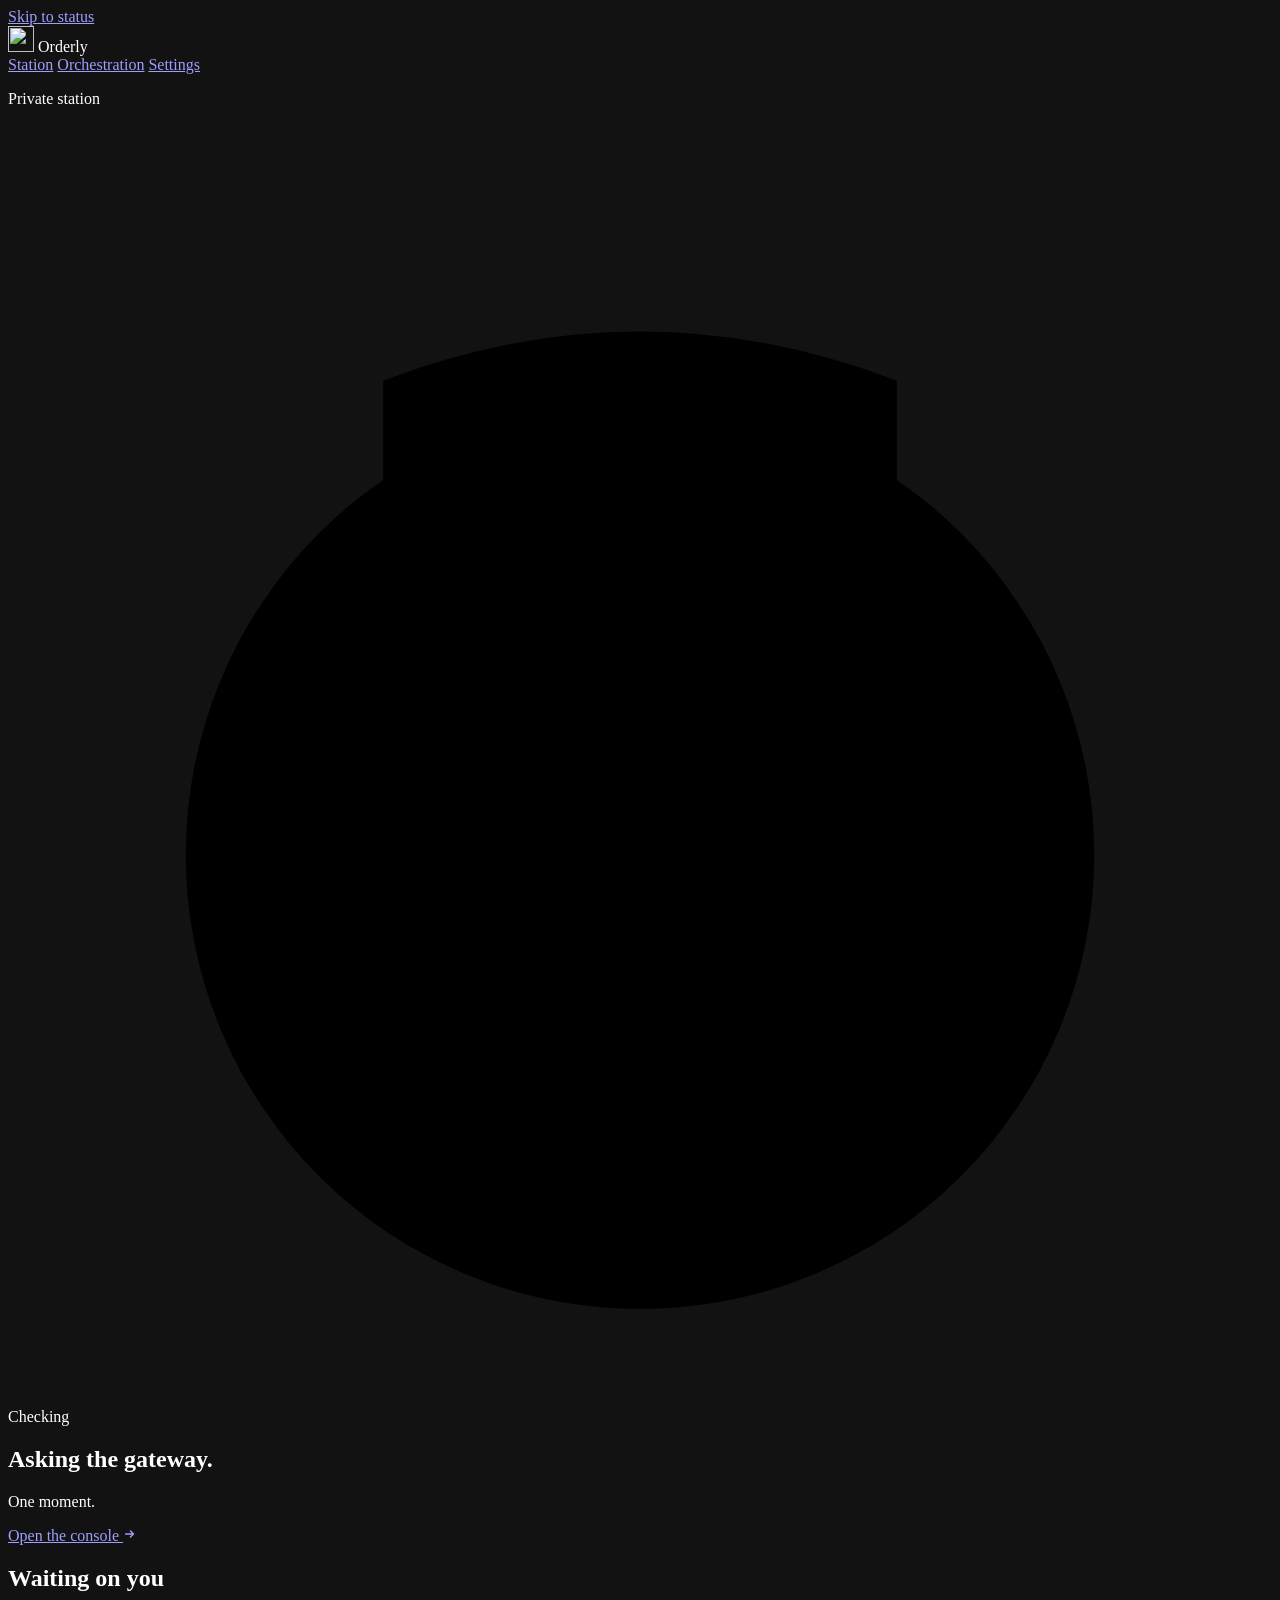
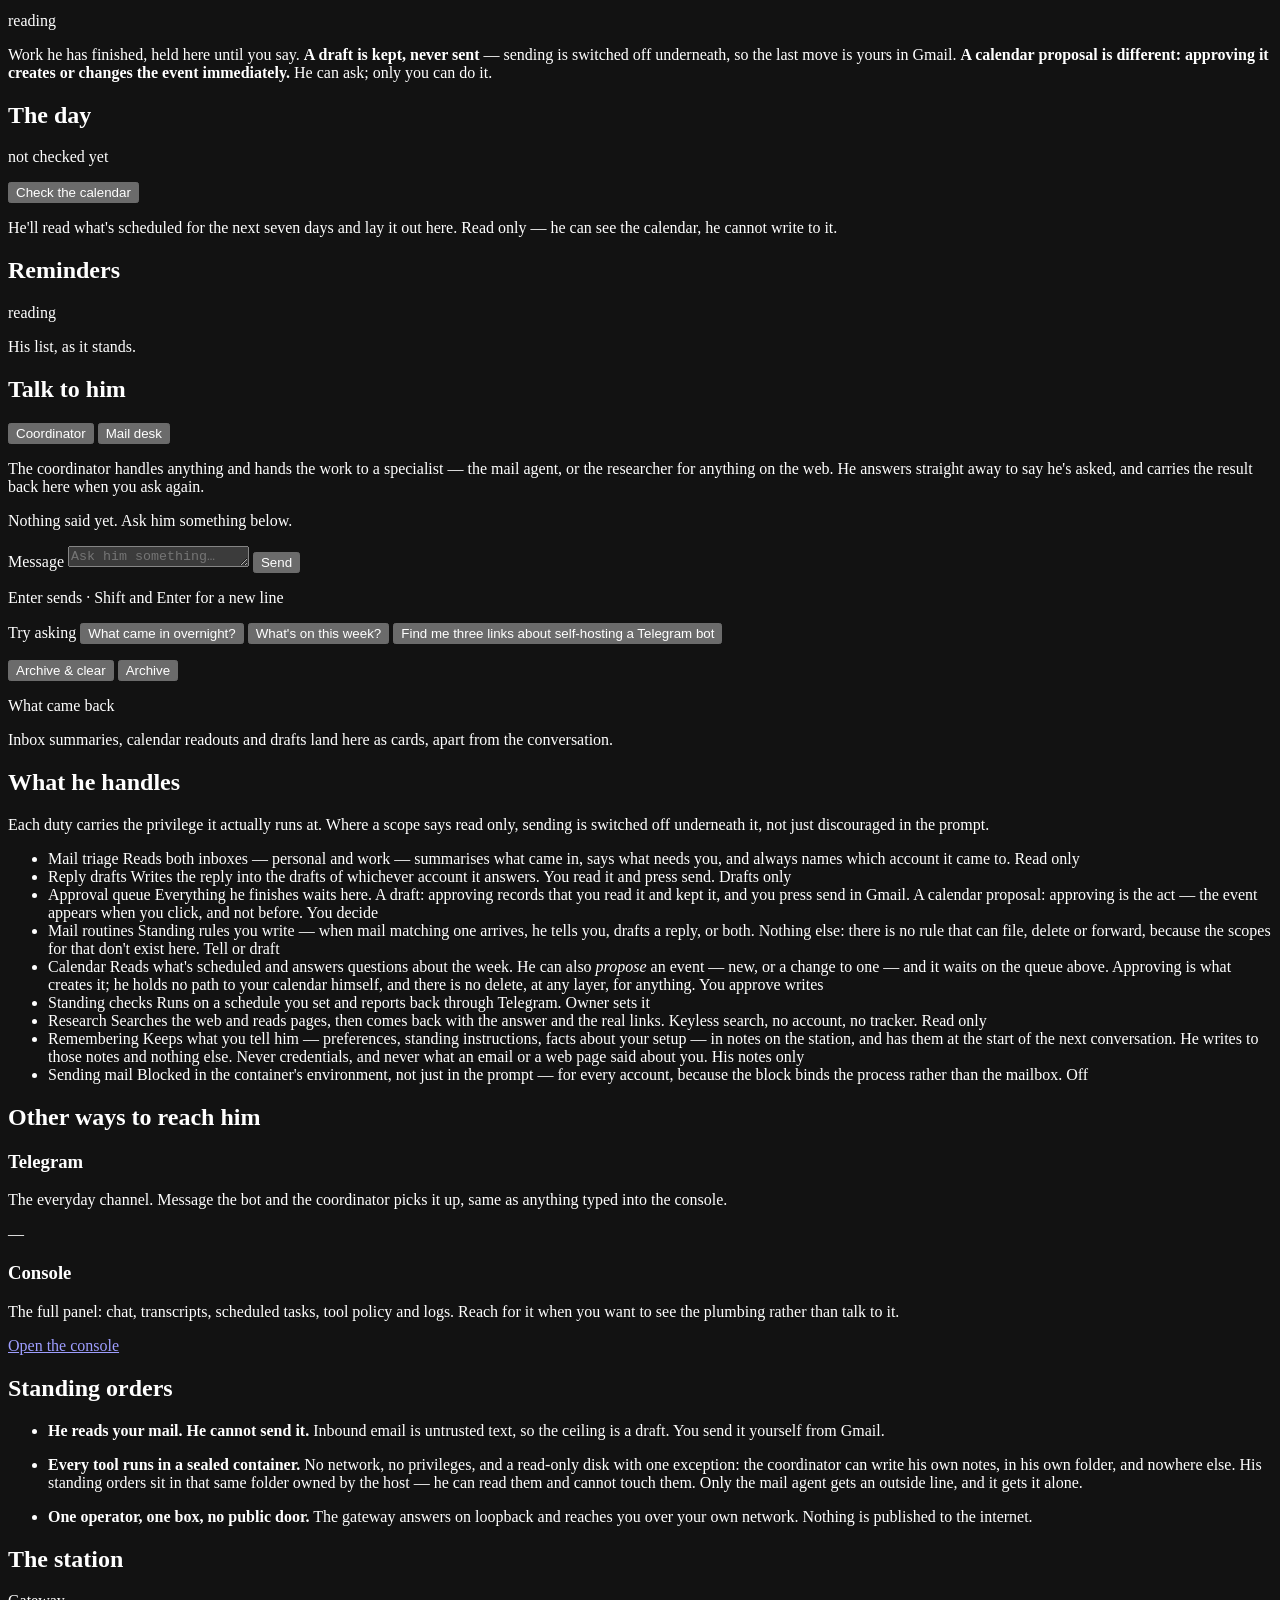
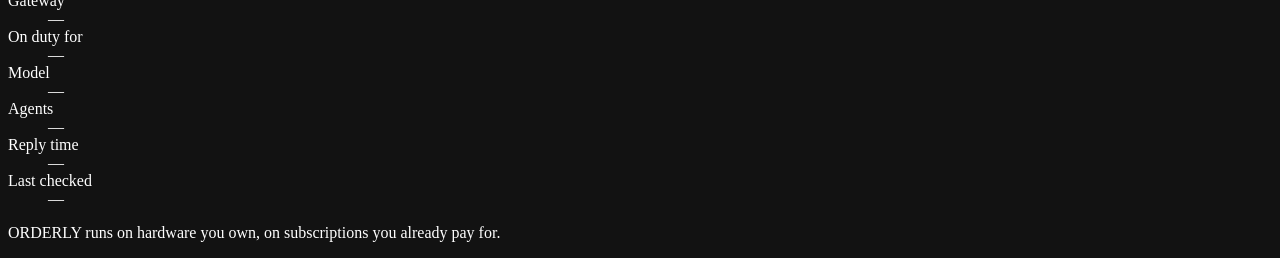
==== web/public/index.html @ eea286f1 "ORDERLY — initial public release A self-hosted personal AI assistant: the dispatch broker, the web f" ====
<!doctype html>
<html lang="en">
  <head>
    <meta charset="utf-8" />
    <meta name="viewport" content="width=device-width, initial-scale=1, viewport-fit=cover" />
    <title>ORDERLY</title>
    <meta name="color-scheme" content="dark" />
    <meta name="theme-color" content="#161E2E" />
    <link rel="icon" type="image/svg+xml" href="/favicon.svg" />
    <link rel="stylesheet" href="/orderly.css" />
  </head>
  <body>
    <a class="skip" href="#duty">Skip to status</a>

    <header class="bar">
      <div class="bar__brand">
        <img class="bar__mark" src="/mark.svg" alt="" width="26" height="26" />
        <span class="wordmark">Orderly</span>
      </div>
      <nav class="nav" aria-label="Sections">
        <a class="nav__link is-here" href="/" aria-current="page">Station</a>
        <a class="nav__link" href="/orchestration">Orchestration</a>
        <a class="nav__link" href="/settings">Settings</a>
      </nav>
      <p class="bar__where" id="bar-where">Private station</p>
    </header>

    <main>
      <!-- The duty card: the mark is the instrument. Its state is server truth. -->
      <section class="duty" id="duty" data-state="checking" aria-live="polite">
        <div class="duty__figure">
          <svg
            class="mascot"
            viewBox="0 0 32 32"
            role="img"
            aria-label="The ORDERLY mascot"
            xmlns="http://www.w3.org/2000/svg"
          >
            <defs>
              <clipPath id="eyeClip"><circle cx="16" cy="17.5" r="5.5" /></clipPath>
            </defs>
            <circle class="m-body" cx="16" cy="18.5" r="11.5" />
            <path class="m-brim" d="M8.5 10.5 Q16 6.5 23.5 10.5" />
            <path class="m-cap" d="M9.5 10.5 L9.5 6.5 Q16 4 22.5 6.5 L22.5 10.5" />
            <circle class="m-blush" cx="11" cy="20.5" r="1.2" />
            <circle class="m-blush" cx="21" cy="20.5" r="1.2" />
            <circle class="m-sclera" cx="16" cy="17.5" r="5.5" />
            <g clip-path="url(#eyeClip)">
              <g class="m-pupil">
                <circle cx="16" cy="17.5" r="2.6" />
                <circle class="m-glint" cx="17.5" cy="16" r="1.1" />
              </g>
              <rect class="m-lid" x="9" y="0" width="14" height="12" />
            </g>
            <circle class="m-ring" cx="16" cy="17.5" r="5.5" />
            <path class="m-mouth" d="M13.5 23 Q16 25.5 18.5 23" />
          </svg>
        </div>

        <div class="duty__body">
          <p class="plate"><span class="plate__lamp" aria-hidden="true"></span><span id="plate-text">Checking</span></p>
          <h1 class="duty__line" id="duty-line">Asking the gateway.</h1>
          <p class="duty__sub" id="duty-sub">One moment.</p>
          <a class="cta" id="console-link" href="http://127.0.0.1:18789/openclaw/">
            Open the console
            <svg viewBox="0 0 16 16" width="14" height="14" aria-hidden="true">
              <path d="M3 8h9M8.5 4.5 12 8l-3.5 3.5" fill="none" stroke="currentColor" stroke-width="1.6" stroke-linecap="round" stroke-linejoin="round" />
            </svg>
          </a>
        </div>
      </section>

      <!-- The approval queue. Two kinds of card, and they are opposites.
           A DRAFT: approving records that it was read and kept, and sends
           nothing, because nothing on this station can send.
           A CALENDAR PROPOSAL: approving MAKES THE CHANGE, there and then.
           The cards are coloured and worded apart on purpose — the same button
           means two different things and the page has to say which. -->
      <section class="block" id="queue">
        <div class="day__head">
          <h2 class="label">Waiting on you</h2>
          <p class="day__when" id="queue-when">reading</p>
        </div>
        <p class="day__note" id="queue-note">
          Work he has finished, held here until you say. <strong>A draft is kept, never
          sent</strong> — sending is switched off underneath, so the last move is yours in
          Gmail. <strong>A calendar proposal is different: approving it creates or changes
          the event immediately.</strong> He can ask; only you can do it.
        </p>
        <div class="queue__stack" id="queue-stack"></div>
        <ul class="queue__recent" id="queue-recent"></ul>
      </section>

      <!-- The day. The mail agent already reads the calendar, read-only; this
           gives that a standing surface. It is never asked for automatically —
           the answer costs a model call, so the operator asks. -->
      <section class="block" id="day">
        <div class="day__head">
          <h2 class="label">The day</h2>
          <p class="day__when" id="day-when">not checked yet</p>
          <span class="day__act">
            <button class="ghost" type="button" id="day-check">Check the calendar</button>
          </span>
        </div>
        <p class="day__note" id="day-note">
          He'll read what's scheduled for the next seven days and lay it out here. Read only —
          he can see the calendar, he cannot write to it.
        </p>
        <ul class="day__list" id="day-list" hidden></ul>
      </section>

      <!-- Reminders. A window onto the coordinator's own list, read from the
           file he writes. No model call, and no way to change it from here:
           scheduling a reminder is owner-gated at the gateway and this page is
           deliberately not the owner. Ask him on Telegram to add or tick one. -->
      <section class="block" id="due">
        <div class="day__head">
          <h2 class="label">Reminders</h2>
          <p class="day__when" id="due-when">reading</p>
        </div>
        <p class="day__note" id="due-note">His list, as it stands.</p>
        <ul class="day__list" id="due-list" hidden></ul>
      </section>

      <!-- The chat. Messages go to this page's own server, which holds the
           gateway credential; the browser never sees one. -->
      <section class="block" id="talk">
        <h2 class="label">Talk to him</h2>

        <div class="desks" role="radiogroup" aria-label="Which desk to ask">
          <button class="desks__opt is-on" type="button" role="radio" aria-checked="true" data-desk="coordinator">
            Coordinator
          </button>
          <button class="desks__opt" type="button" role="radio" aria-checked="false" data-desk="mail">
            Mail desk
          </button>
          <p class="desks__note" id="desk-note">
            The coordinator handles anything and hands the work to a specialist — the mail
            agent, or the researcher for anything on the web. He answers straight away to say
            he's asked, and carries the result back here when you ask again.
          </p>
        </div>

        <div class="talk">
          <div class="talk__main">
            <!-- Shown only while an archived thread is open. Reading is not talking. -->
            <div class="reading" id="reading" hidden>
              <p class="reading__text" id="reading-text">Reading an archived thread.</p>
              <span class="reading__acts">
                <button class="ghost" type="button" id="reading-restore">Restore it</button>
                <button class="ghost" type="button" id="reading-close">Back to the live thread</button>
              </span>
            </div>

            <div class="thread" id="thread" role="log" aria-live="polite" aria-label="Conversation">
              <p class="thread__empty" id="thread-empty">
                Nothing said yet. Ask him something below.
              </p>
            </div>

            <form class="composer" id="composer">
              <label class="sr-only" for="ask">Message</label>
              <textarea
                id="ask"
                name="ask"
                rows="1"
                autocomplete="off"
                placeholder="Ask him something…"
              ></textarea>
              <button class="send" id="send" type="submit">
                <span id="send-text">Send</span>
              </button>
            </form>
            <p class="composer__hint" id="composer-hint">
              Enter sends · Shift and Enter for a new line
            </p>

            <p class="starters">
              <span class="starters__label">Try asking</span>
              <button class="starter" type="button" data-desk="mail">What came in overnight?</button>
              <button class="starter" type="button" data-desk="mail">What's on this week?</button>
              <button class="starter" type="button" data-desk="coordinator">Find me three links about self-hosting a Telegram bot</button>
            </p>

            <!-- Threads live in this browser, not on the station. Clearing archives
                 first, so nothing said is thrown away without being asked for. -->
            <div class="threadbar">
              <button class="ghost" type="button" id="thread-archive">Archive &amp; clear</button>
              <button class="ghost" type="button" id="archive-toggle" aria-expanded="false" aria-controls="archive">
                Archive
              </button>
              <p class="threadbar__note" id="threadbar-note"></p>
            </div>

            <section class="archive" id="archive" hidden aria-label="Archived threads">
              <p class="archive__note" id="archive-note"></p>
              <ul class="archive__list" id="archive-list"></ul>
            </section>
          </div>

          <!-- Results the agents actually return — inbox summaries, calendar
               readouts, drafts — stand apart from the talking. -->
          <aside class="rail" aria-label="Results">
            <p class="rail__label">What came back</p>
            <div class="rail__stack" id="rail-stack"></div>
            <p class="rail__empty" id="rail-empty">
              Inbox summaries, calendar readouts and drafts land here as cards, apart from the
              conversation.
            </p>
          </aside>
        </div>
      </section>

      <section class="block">
        <h2 class="label">What he handles</h2>
        <p class="block__intro">
          Each duty carries the privilege it actually runs at. Where a scope says read only,
          sending is switched off underneath it, not just discouraged in the prompt.
        </p>
        <ul class="duties">
          <li class="duty-row">
            <span class="duty-row__name">Mail triage</span>
            <span class="duty-row__what">Reads both inboxes — personal and work — summarises what came in, says what needs you, and always names which account it came to.</span>
            <span class="chip chip--read">Read only</span>
          </li>
          <li class="duty-row">
            <span class="duty-row__name">Reply drafts</span>
            <span class="duty-row__what">Writes the reply into the drafts of whichever account it answers. You read it and press send.</span>
            <span class="chip chip--draft">Drafts only</span>
          </li>
          <li class="duty-row">
            <span class="duty-row__name">Approval queue</span>
            <span class="duty-row__what">Everything he finishes waits here. A draft: approving records that you read it and kept it, and you press send in Gmail. A calendar proposal: approving is the act — the event appears when you click, and not before.</span>
            <span class="chip chip--draft">You decide</span>
          </li>
          <li class="duty-row">
            <span class="duty-row__name">Mail routines</span>
            <span class="duty-row__what">Standing rules you write — when mail matching one arrives, he tells you, drafts a reply, or both. Nothing else: there is no rule that can file, delete or forward, because the scopes for that don't exist here.</span>
            <span class="chip chip--draft">Tell or draft</span>
          </li>
          <li class="duty-row">
            <span class="duty-row__name">Calendar</span>
            <span class="duty-row__what">Reads what's scheduled and answers questions about the week. He can also <em>propose</em> an event — new, or a change to one — and it waits on the queue above. Approving is what creates it; he holds no path to your calendar himself, and there is no delete, at any layer, for anything.</span>
            <span class="chip chip--act">You approve writes</span>
          </li>
          <li class="duty-row">
            <span class="duty-row__name">Standing checks</span>
            <span class="duty-row__what">Runs on a schedule you set and reports back through Telegram.</span>
            <span class="chip chip--read">Owner sets it</span>
          </li>
          <li class="duty-row">
            <span class="duty-row__name">Research</span>
            <span class="duty-row__what">Searches the web and reads pages, then comes back with the answer and the real links. Keyless search, no account, no tracker.</span>
            <span class="chip chip--read">Read only</span>
          </li>
          <li class="duty-row">
            <span class="duty-row__name">Remembering</span>
            <span class="duty-row__what">Keeps what you tell him — preferences, standing instructions, facts about your setup — in notes on the station, and has them at the start of the next conversation. He writes to those notes and nothing else. Never credentials, and never what an email or a web page said about you.</span>
            <span class="chip chip--draft">His notes only</span>
          </li>
          <li class="duty-row duty-row--off">
            <span class="duty-row__name">Sending mail</span>
            <span class="duty-row__what">Blocked in the container's environment, not just in the prompt — for every account, because the block binds the process rather than the mailbox.</span>
            <span class="chip chip--off">Off</span>
          </li>
        </ul>
      </section>

      <section class="block">
        <h2 class="label">Other ways to reach him</h2>
        <div class="cards">
          <article class="card">
            <h3 class="card__title">Telegram</h3>
            <p class="card__text">
              The everyday channel. Message the bot and the coordinator picks it up, same as
              anything typed into the console.
            </p>
            <p class="card__meta" id="telegram-meta">—</p>
          </article>
          <article class="card">
            <h3 class="card__title">Console</h3>
            <p class="card__text">
              The full panel: chat, transcripts, scheduled tasks, tool policy and logs. Reach for
              it when you want to see the plumbing rather than talk to it.
            </p>
            <p class="card__meta"><a class="card__link" id="console-link-2" href="http://127.0.0.1:18789/openclaw/">Open the console</a></p>
          </article>
        </div>
      </section>

      <section class="block">
        <h2 class="label">Standing orders</h2>
        <ul class="orders">
          <li class="order">
            <span class="order__rule" aria-hidden="true"></span>
            <p><strong>He reads your mail. He cannot send it.</strong> Inbound email is untrusted text, so the ceiling is a draft. You send it yourself from Gmail.</p>
          </li>
          <li class="order">
            <span class="order__rule" aria-hidden="true"></span>
            <p><strong>Every tool runs in a sealed container.</strong> No network, no privileges, and a read-only disk with one exception: the coordinator can write his own notes, in his own folder, and nowhere else. His standing orders sit in that same folder owned by the host — he can read them and cannot touch them. Only the mail agent gets an outside line, and it gets it alone.</p>
          </li>
          <li class="order">
            <span class="order__rule" aria-hidden="true"></span>
            <p><strong>One operator, one box, no public door.</strong> The gateway answers on loopback and reaches you over your own network. Nothing is published to the internet.</p>
          </li>
        </ul>
      </section>

      <section class="block">
        <h2 class="label">The station</h2>
        <dl class="readout" id="readout">
          <div class="readout__row"><dt>Gateway</dt><dd id="r-gateway">—</dd></div>
          <div class="readout__row"><dt>On duty for</dt><dd id="r-uptime">—</dd></div>
          <div class="readout__row"><dt>Model</dt><dd id="r-model">—</dd></div>
          <div class="readout__row"><dt>Agents</dt><dd id="r-agents">—</dd></div>
          <div class="readout__row"><dt>Reply time</dt><dd id="r-latency">—</dd></div>
          <div class="readout__row"><dt>Last checked</dt><dd id="r-checked">—</dd></div>
        </dl>
      </section>
    </main>

    <footer class="foot">
      <p>ORDERLY runs on hardware you own, on subscriptions you already pay for.</p>
    </footer>

    <script src="/orderly.js" type="module"></script>
  </body>
</html>
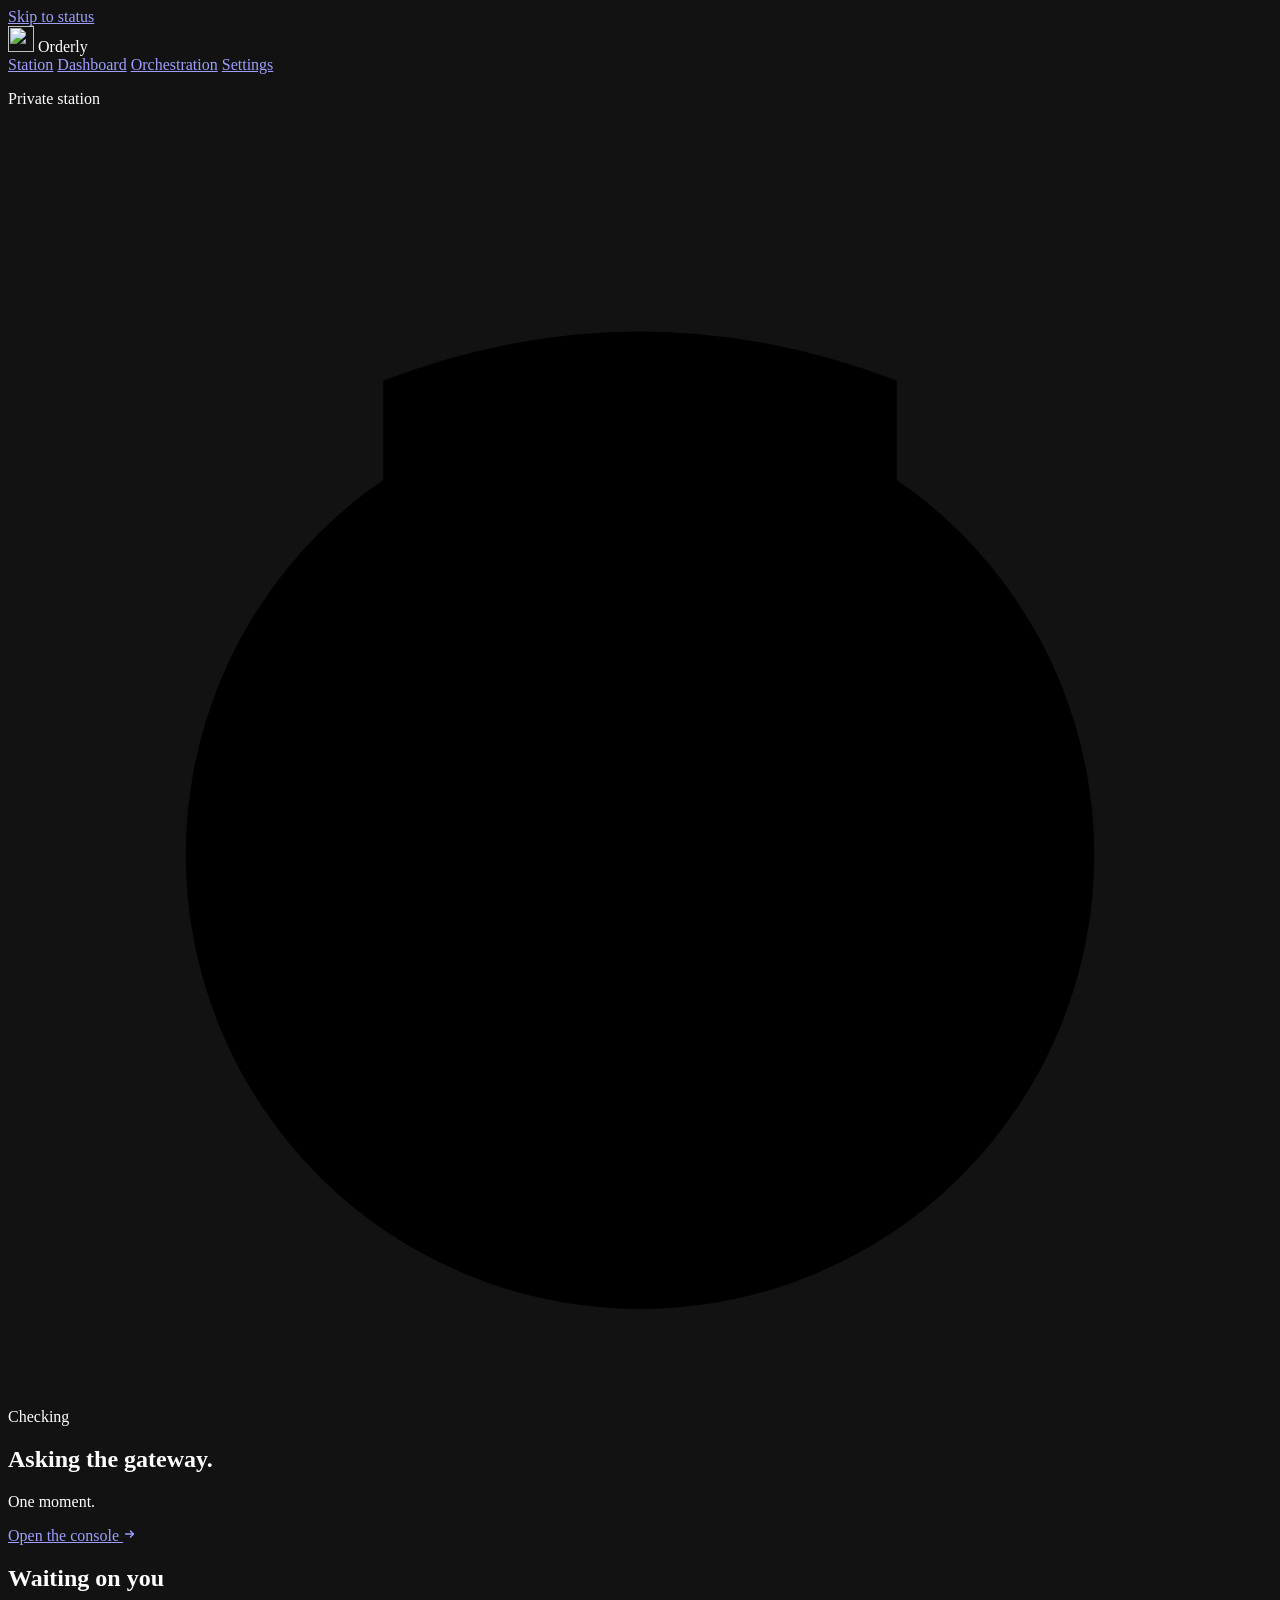
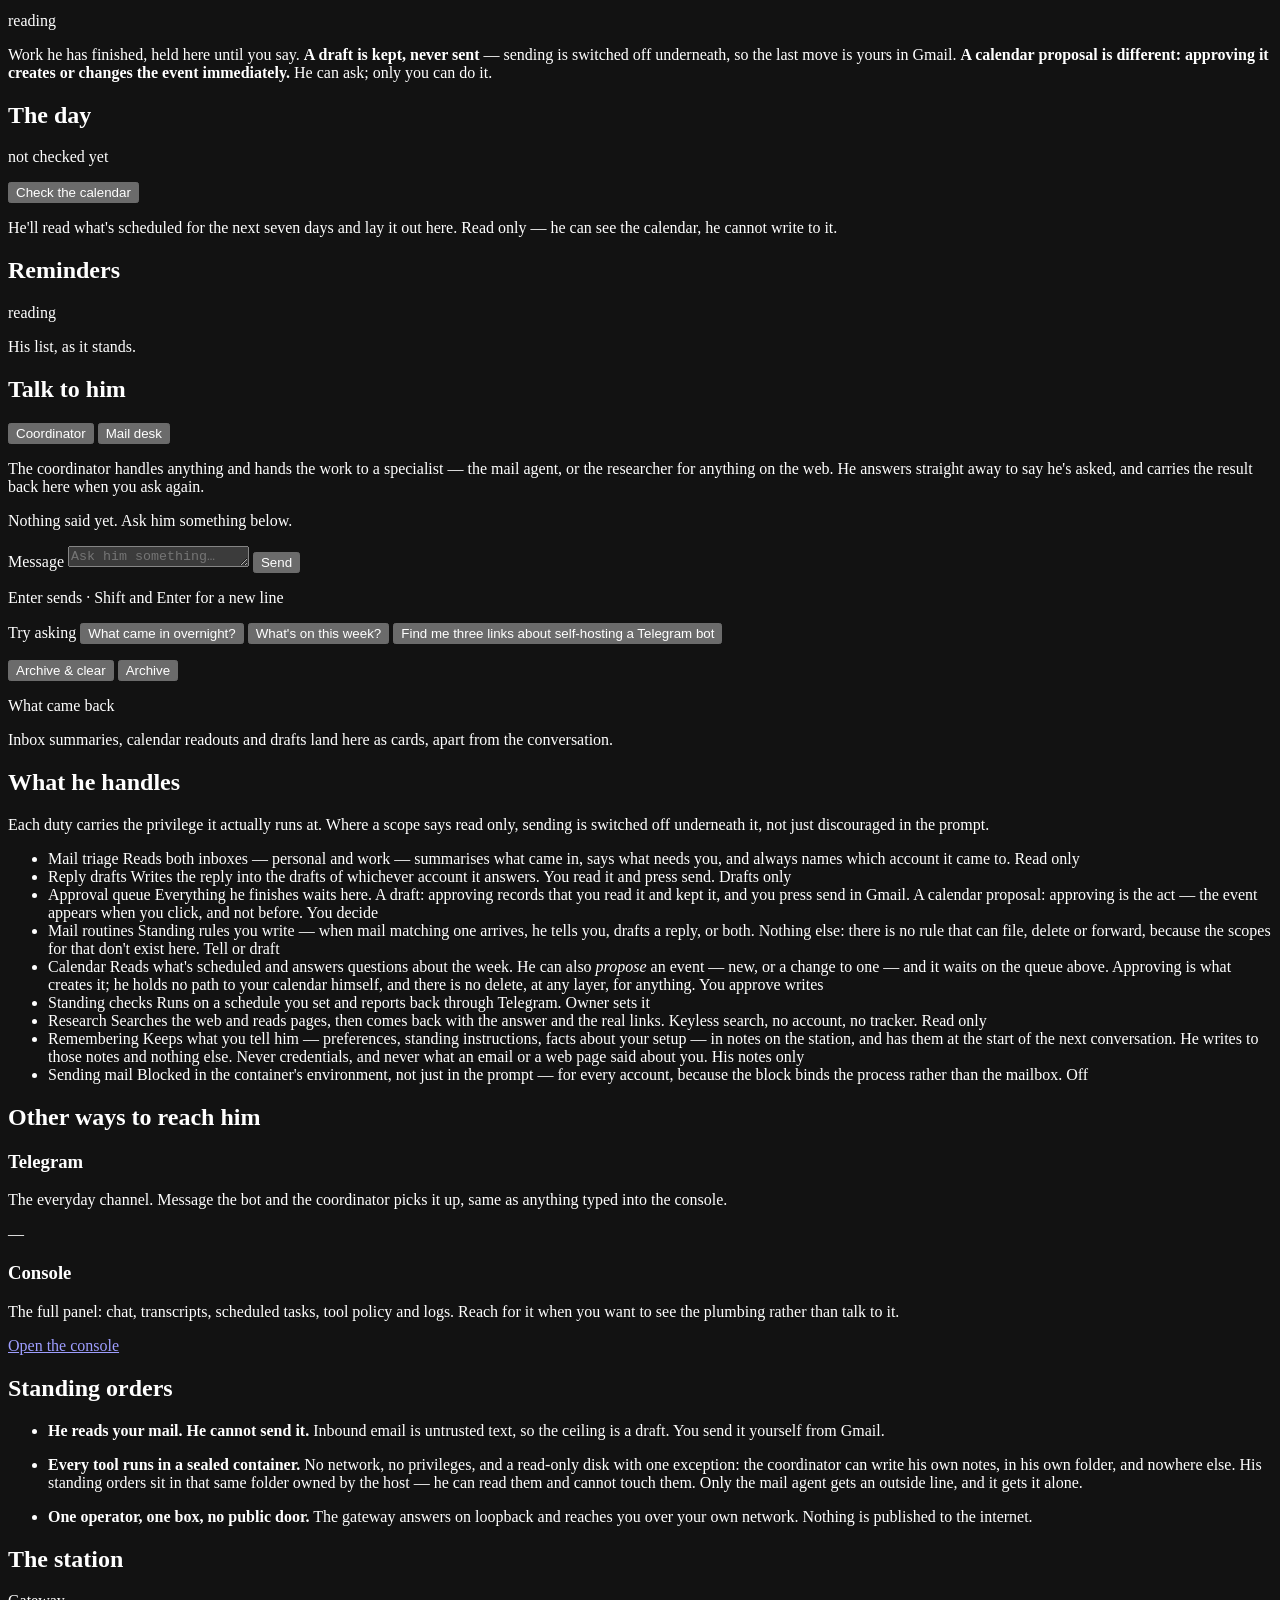
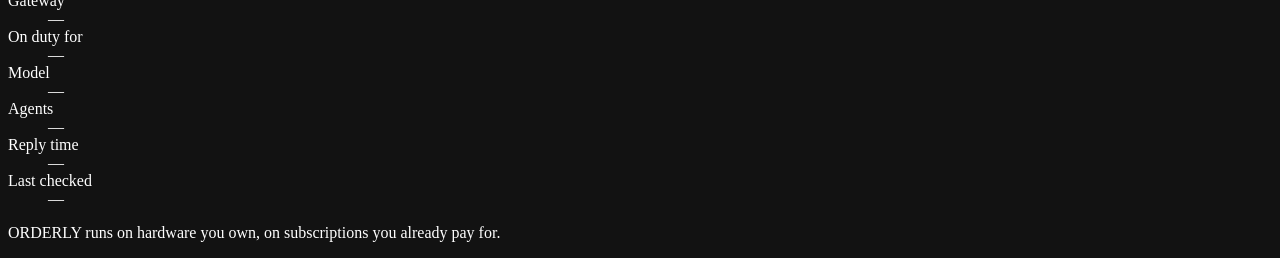
==== commit 3185e0e0: "Dashboard, context packs, desk themes, upgrade-safe installer Promotes the current implementation to" ====
--- a/web/public/index.html
+++ b/web/public/index.html
@@ -5,8 +5,8 @@
     <meta name="viewport" content="width=device-width, initial-scale=1, viewport-fit=cover" />
     <title>ORDERLY</title>
     <meta name="color-scheme" content="dark" />
-    <meta name="theme-color" content="#161E2E" />
-    <link rel="icon" type="image/svg+xml" href="/favicon.svg" />
+    <meta name="theme-color" content="#161E2E" data-theme-color data-default-content="#161E2E" />
+    <link rel="icon" type="image/svg+xml" href="/favicon.svg" data-theme-icon data-default-href="/favicon.svg" />
     <link rel="stylesheet" href="/orderly.css" />
   </head>
   <body>
@@ -14,11 +14,12 @@
 
     <header class="bar">
       <div class="bar__brand">
-        <img class="bar__mark" src="/mark.svg" alt="" width="26" height="26" />
+        <img class="bar__mark" src="/mark.svg" data-theme-mascot data-default-src="/mark.svg" alt="" width="26" height="26" />
         <span class="wordmark">Orderly</span>
       </div>
       <nav class="nav" aria-label="Sections">
         <a class="nav__link is-here" href="/" aria-current="page">Station</a>
+        <a class="nav__link" href="/dashboard">Dashboard</a>
         <a class="nav__link" href="/orchestration">Orchestration</a>
         <a class="nav__link" href="/settings">Settings</a>
       </nav>
@@ -30,7 +31,8 @@
       <section class="duty" id="duty" data-state="checking" aria-live="polite">
         <div class="duty__figure">
           <svg
-            class="mascot"
+            class="mascot mascot--default"
+            data-default-mascot
             viewBox="0 0 32 32"
             role="img"
             aria-label="The ORDERLY mascot"
@@ -55,6 +57,7 @@
             <circle class="m-ring" cx="16" cy="17.5" r="5.5" />
             <path class="m-mouth" d="M13.5 23 Q16 25.5 18.5 23" />
           </svg>
+          <img class="mascot mascot--themed" data-themed-mascot src="/mark.svg" alt="The ORDERLY mascot" hidden />
         </div>
 
         <div class="duty__body">
@@ -323,6 +326,7 @@
       <p>ORDERLY runs on hardware you own, on subscriptions you already pay for.</p>
     </footer>
 
+    <script src="/themes.js" type="module"></script>
     <script src="/orderly.js" type="module"></script>
   </body>
 </html>
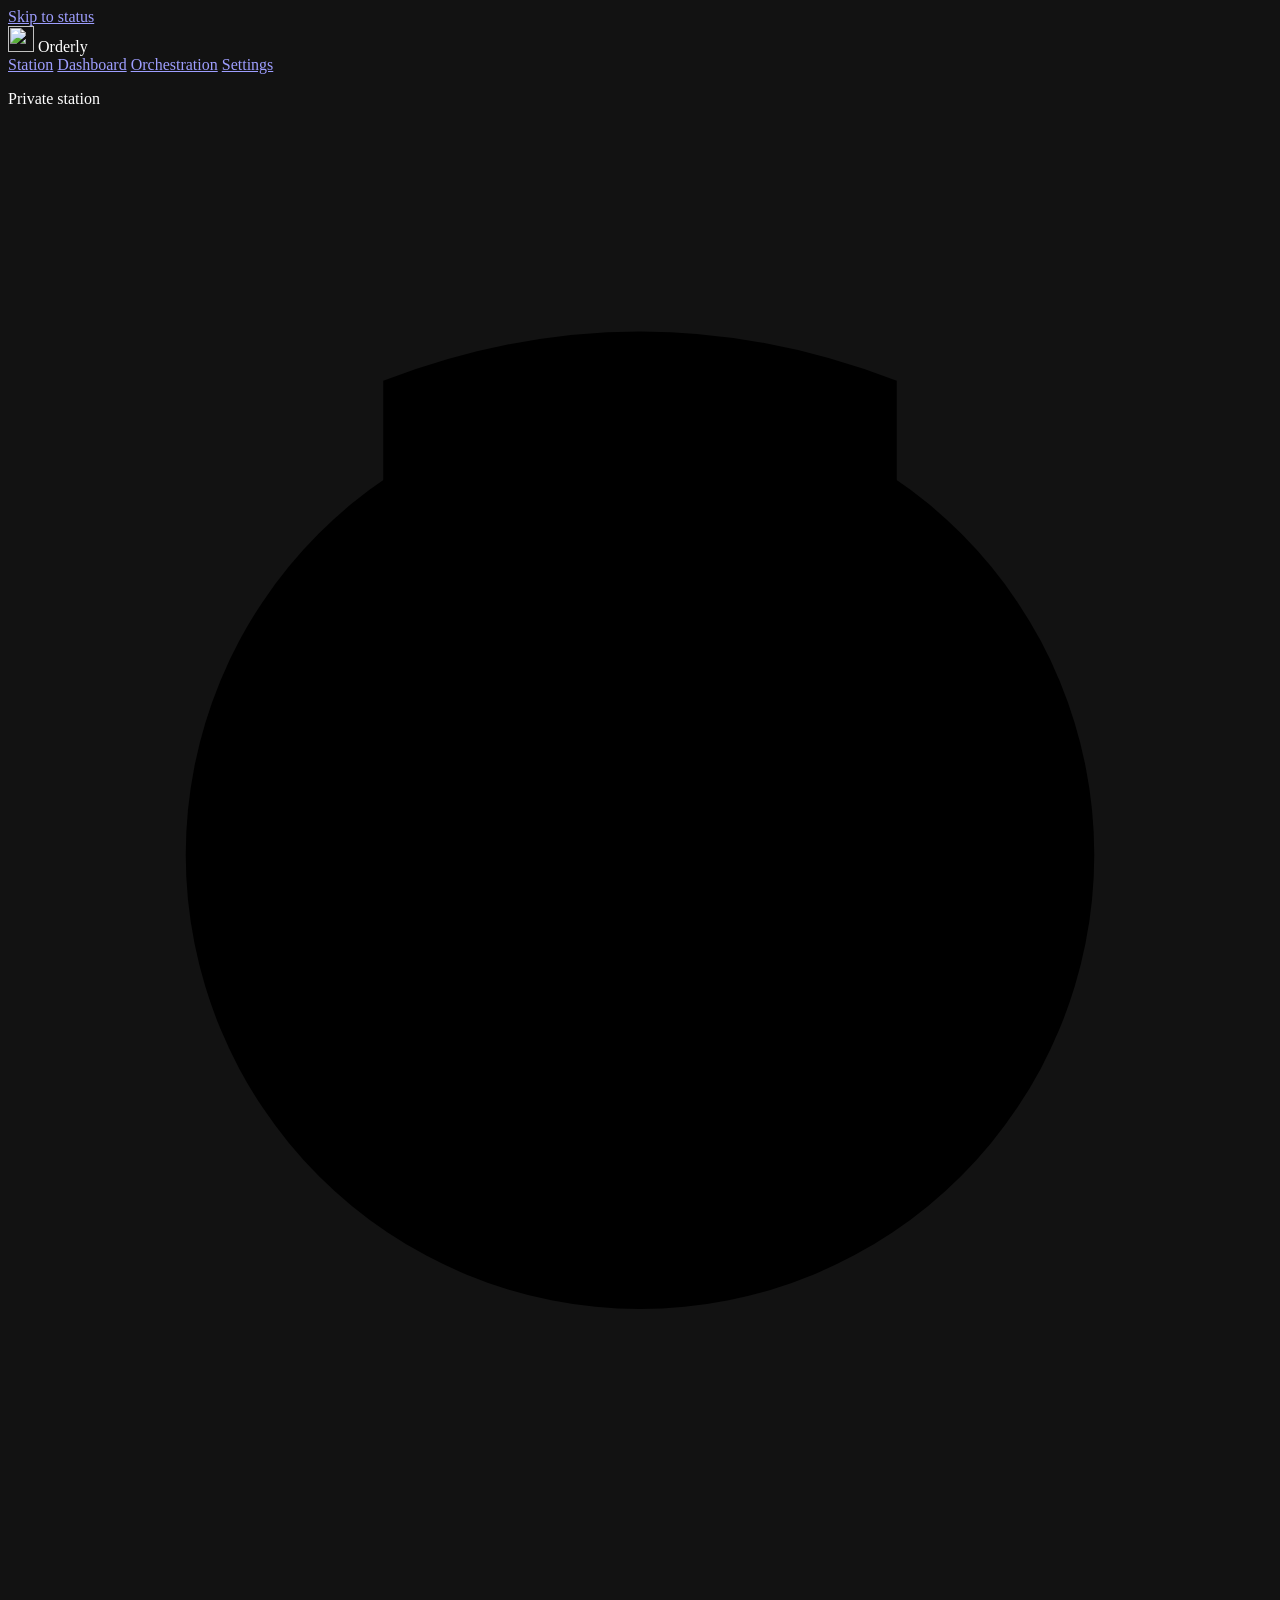
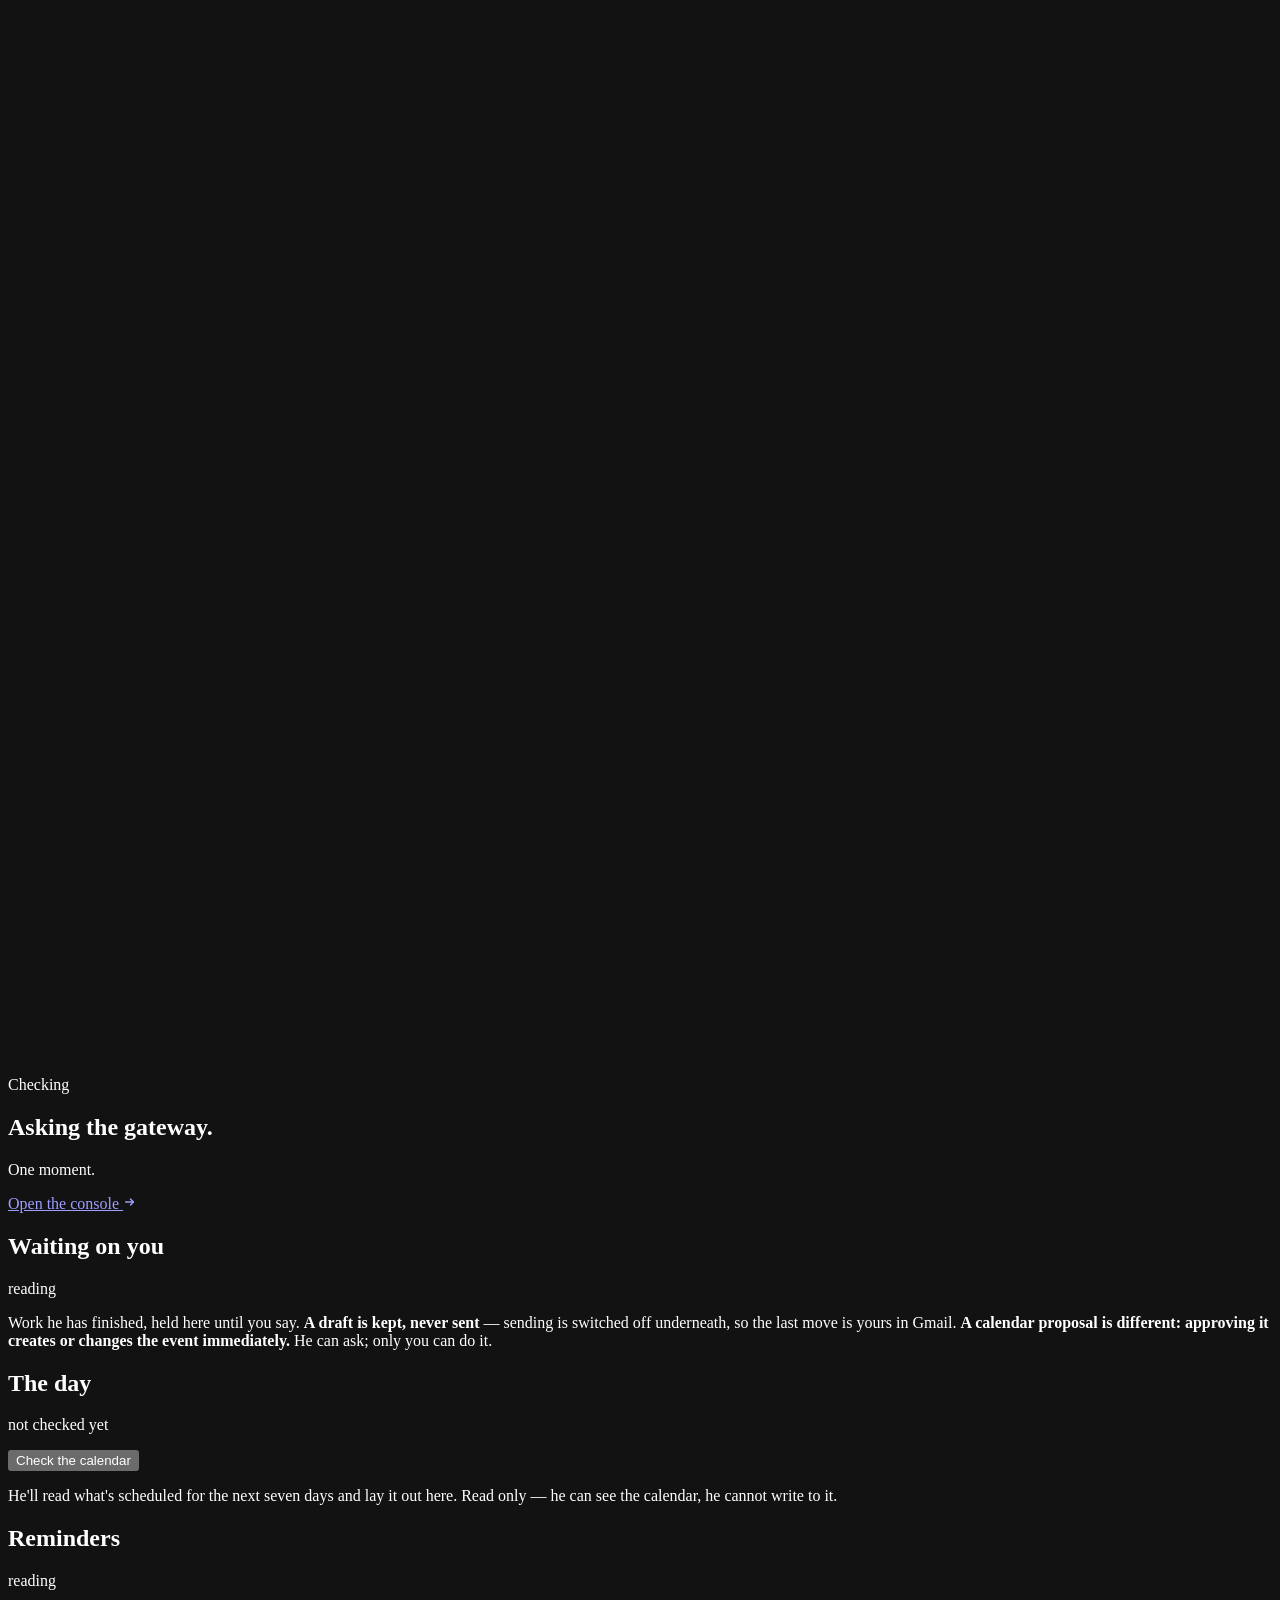
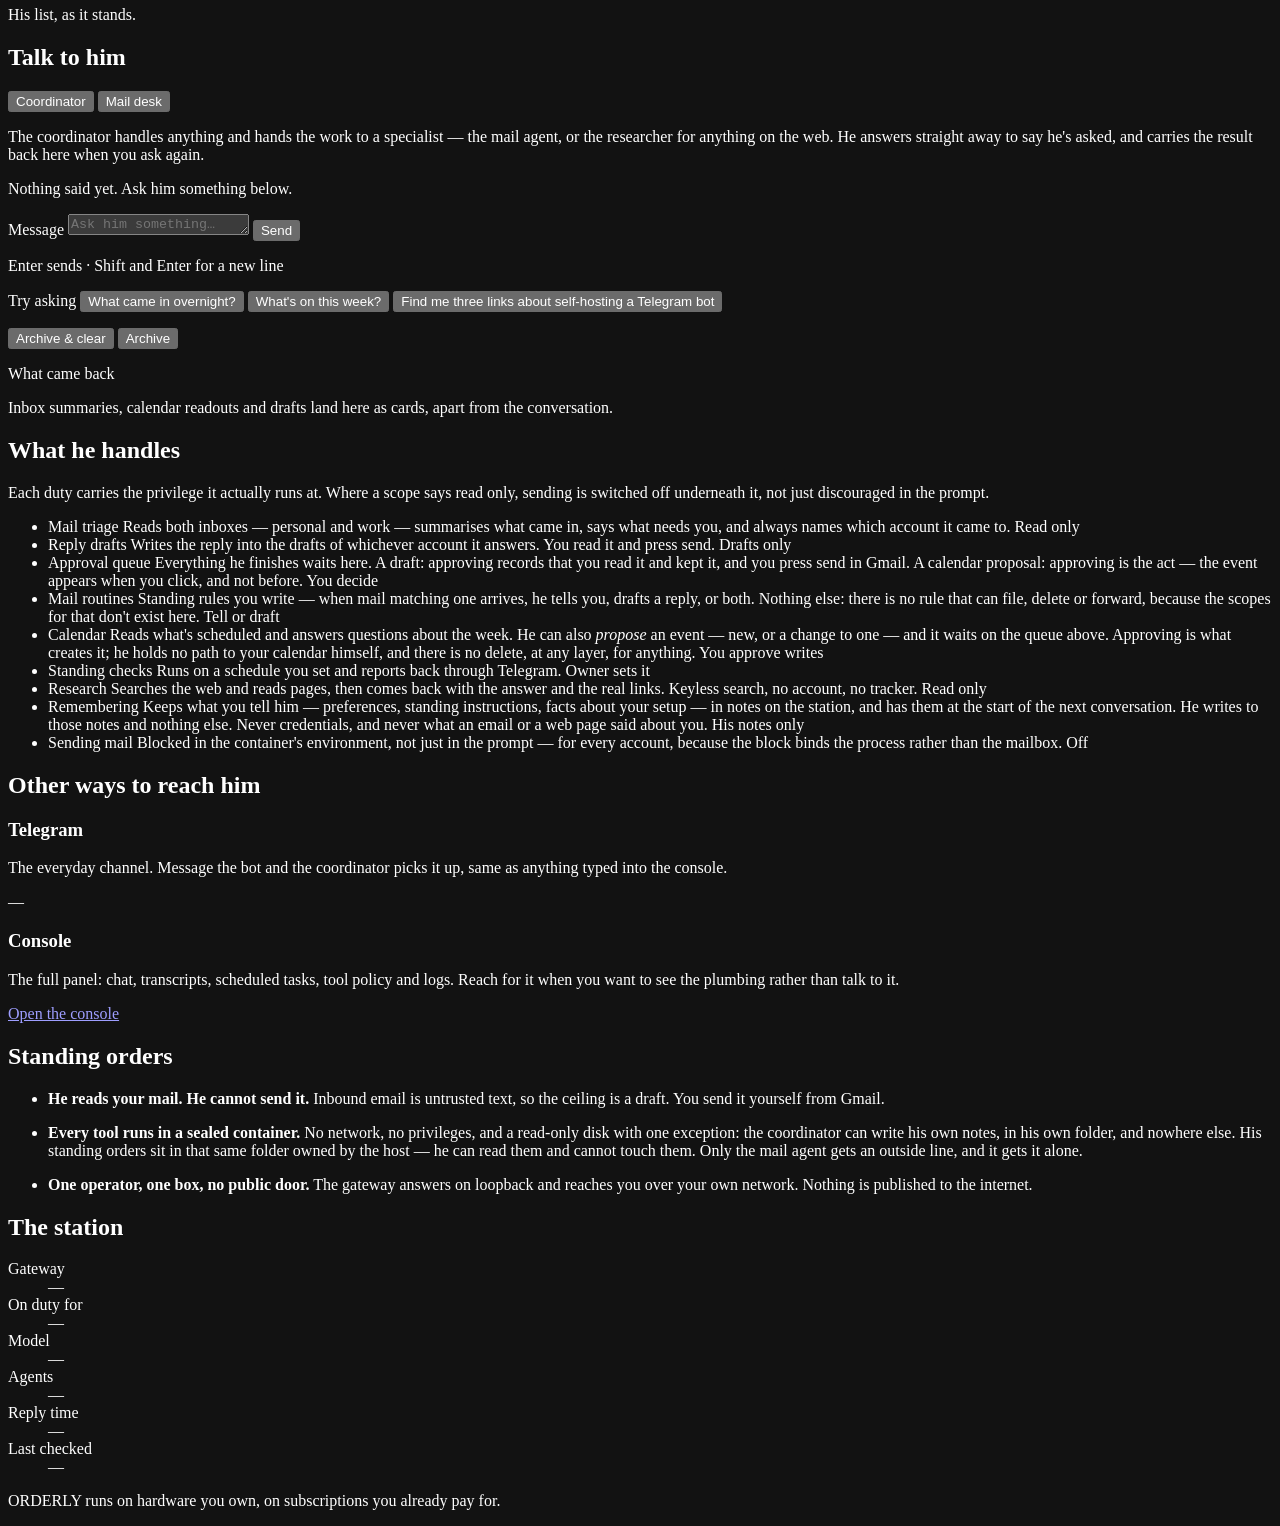
==== commit f4d60f3a: "v0.2.1: mascot picker fix + live variant mascots; dashboard meter upgrades (scoped windows, duration" ====
--- a/web/public/index.html
+++ b/web/public/index.html
@@ -57,7 +57,20 @@
             <circle class="m-ring" cx="16" cy="17.5" r="5.5" />
             <path class="m-mouth" d="M13.5 23 Q16 25.5 18.5 23" />
           </svg>
-          <img class="mascot mascot--themed" data-themed-mascot src="/mark.svg" alt="The ORDERLY mascot" hidden />
+          <!-- The themed slot is an inline <svg>, not an <img>, because the
+               mascot is an instrument: the page has to reach inside it to blink
+               the lid, follow the pointer with the pupil and set the mouth. An
+               <img> keeps that art sealed away, which is why every variant sat
+               still. orderly.js fills this from the chosen variant's own file. -->
+          <svg
+            class="mascot mascot--themed"
+            data-themed-mascot
+            viewBox="0 0 32 32"
+            role="img"
+            aria-label="The ORDERLY mascot"
+            xmlns="http://www.w3.org/2000/svg"
+            hidden
+          ></svg>
         </div>
 
         <div class="duty__body">
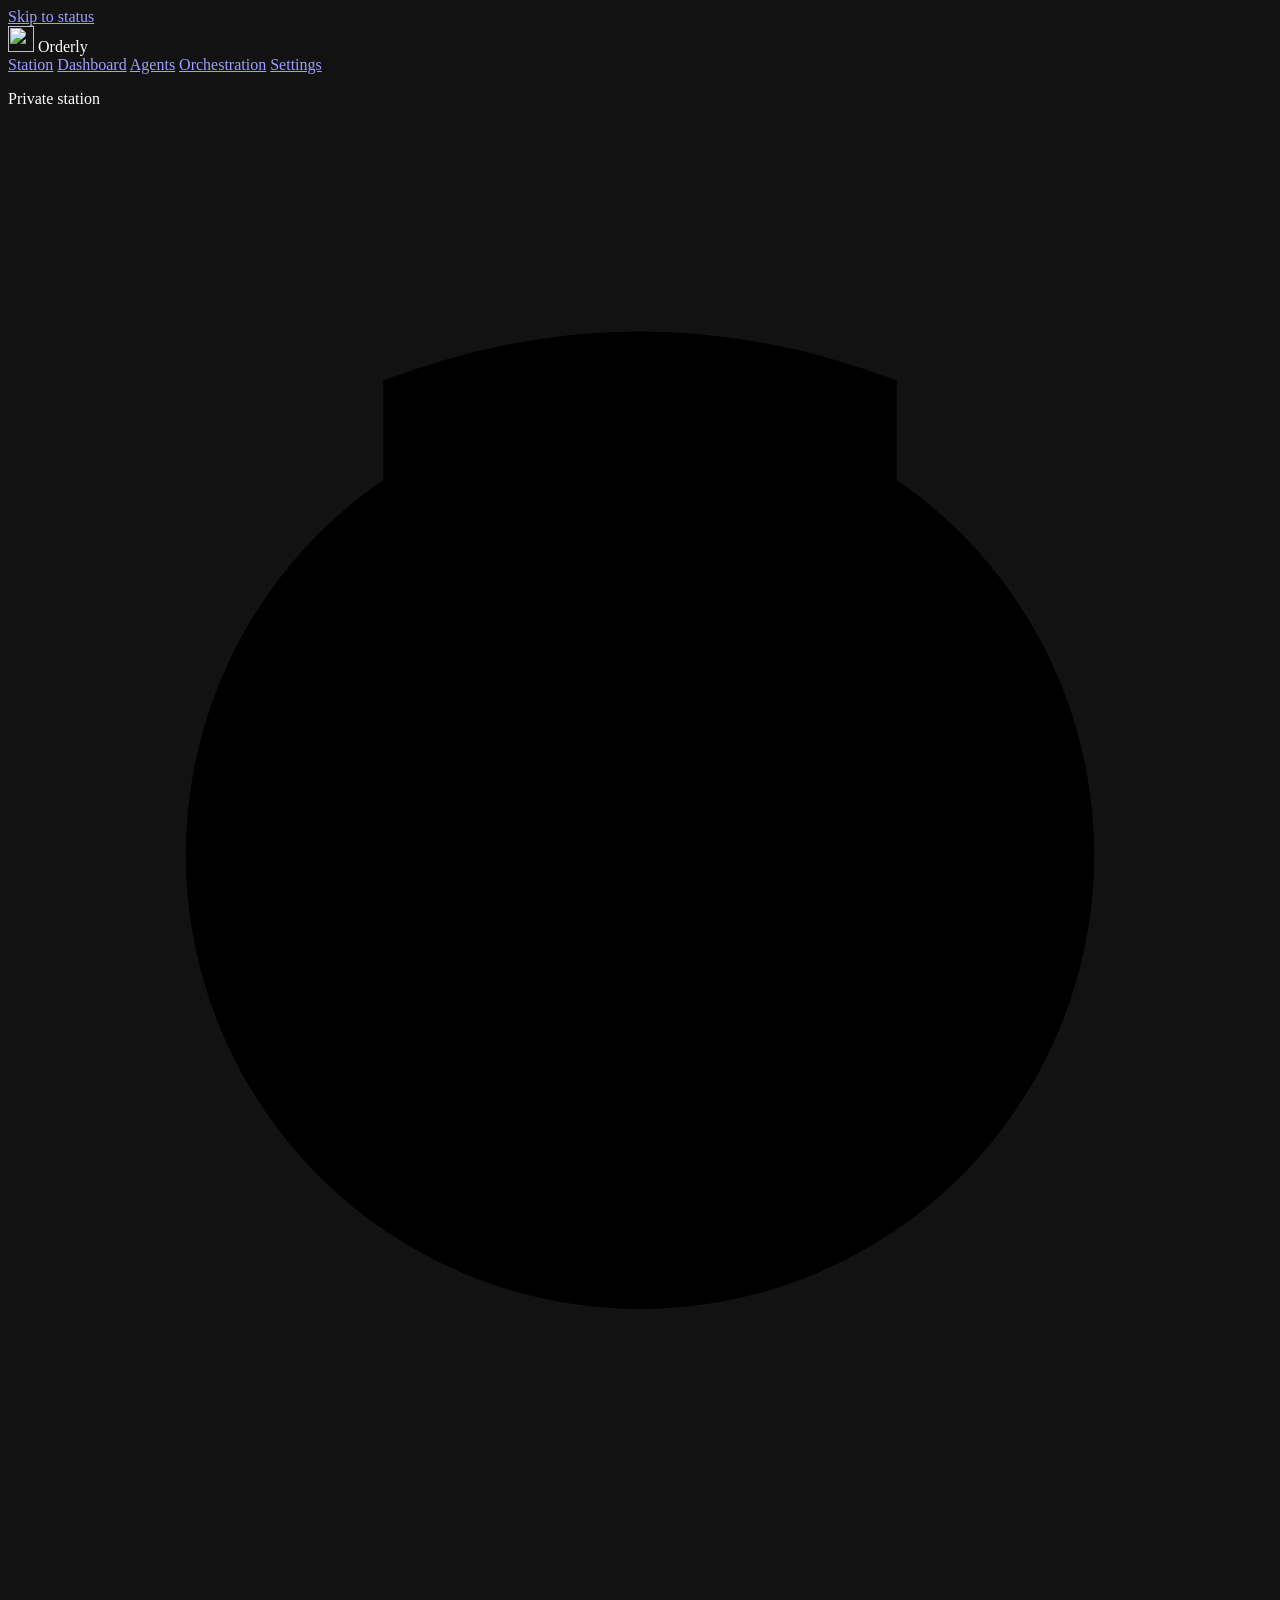
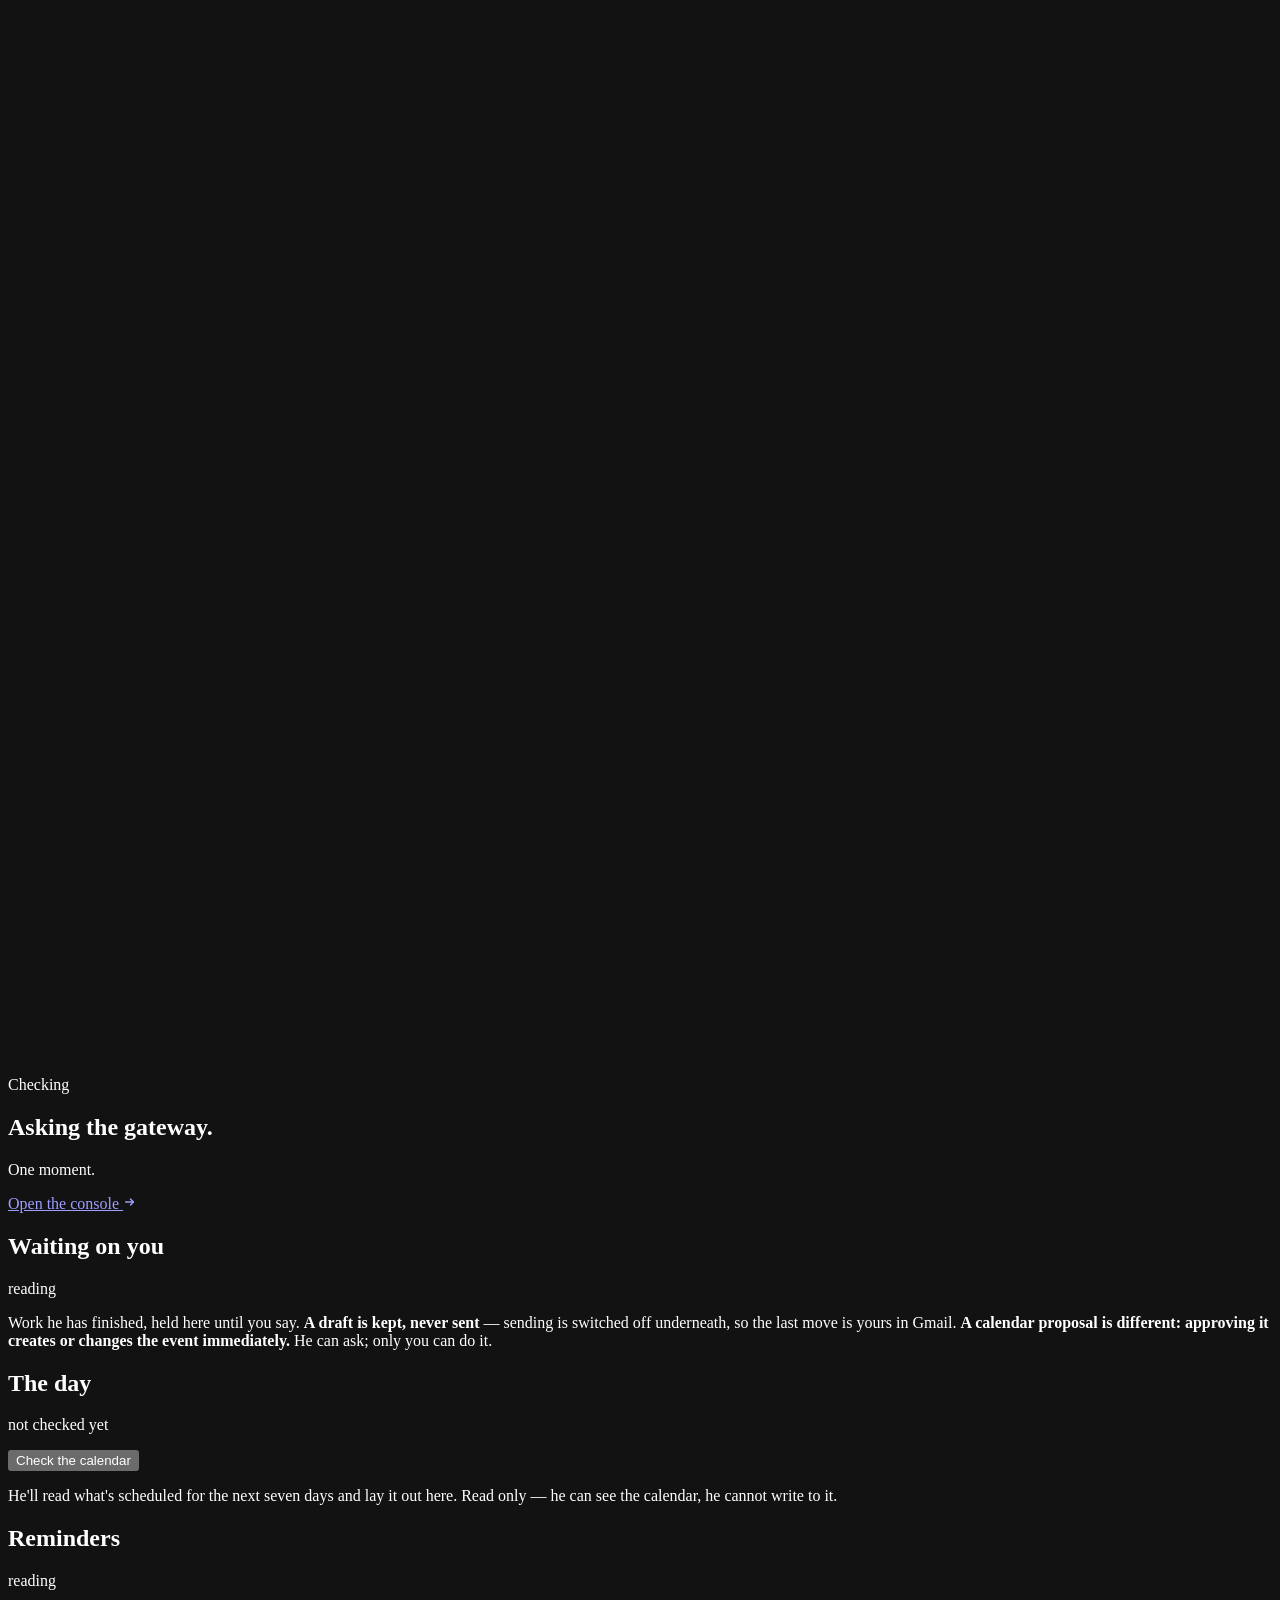
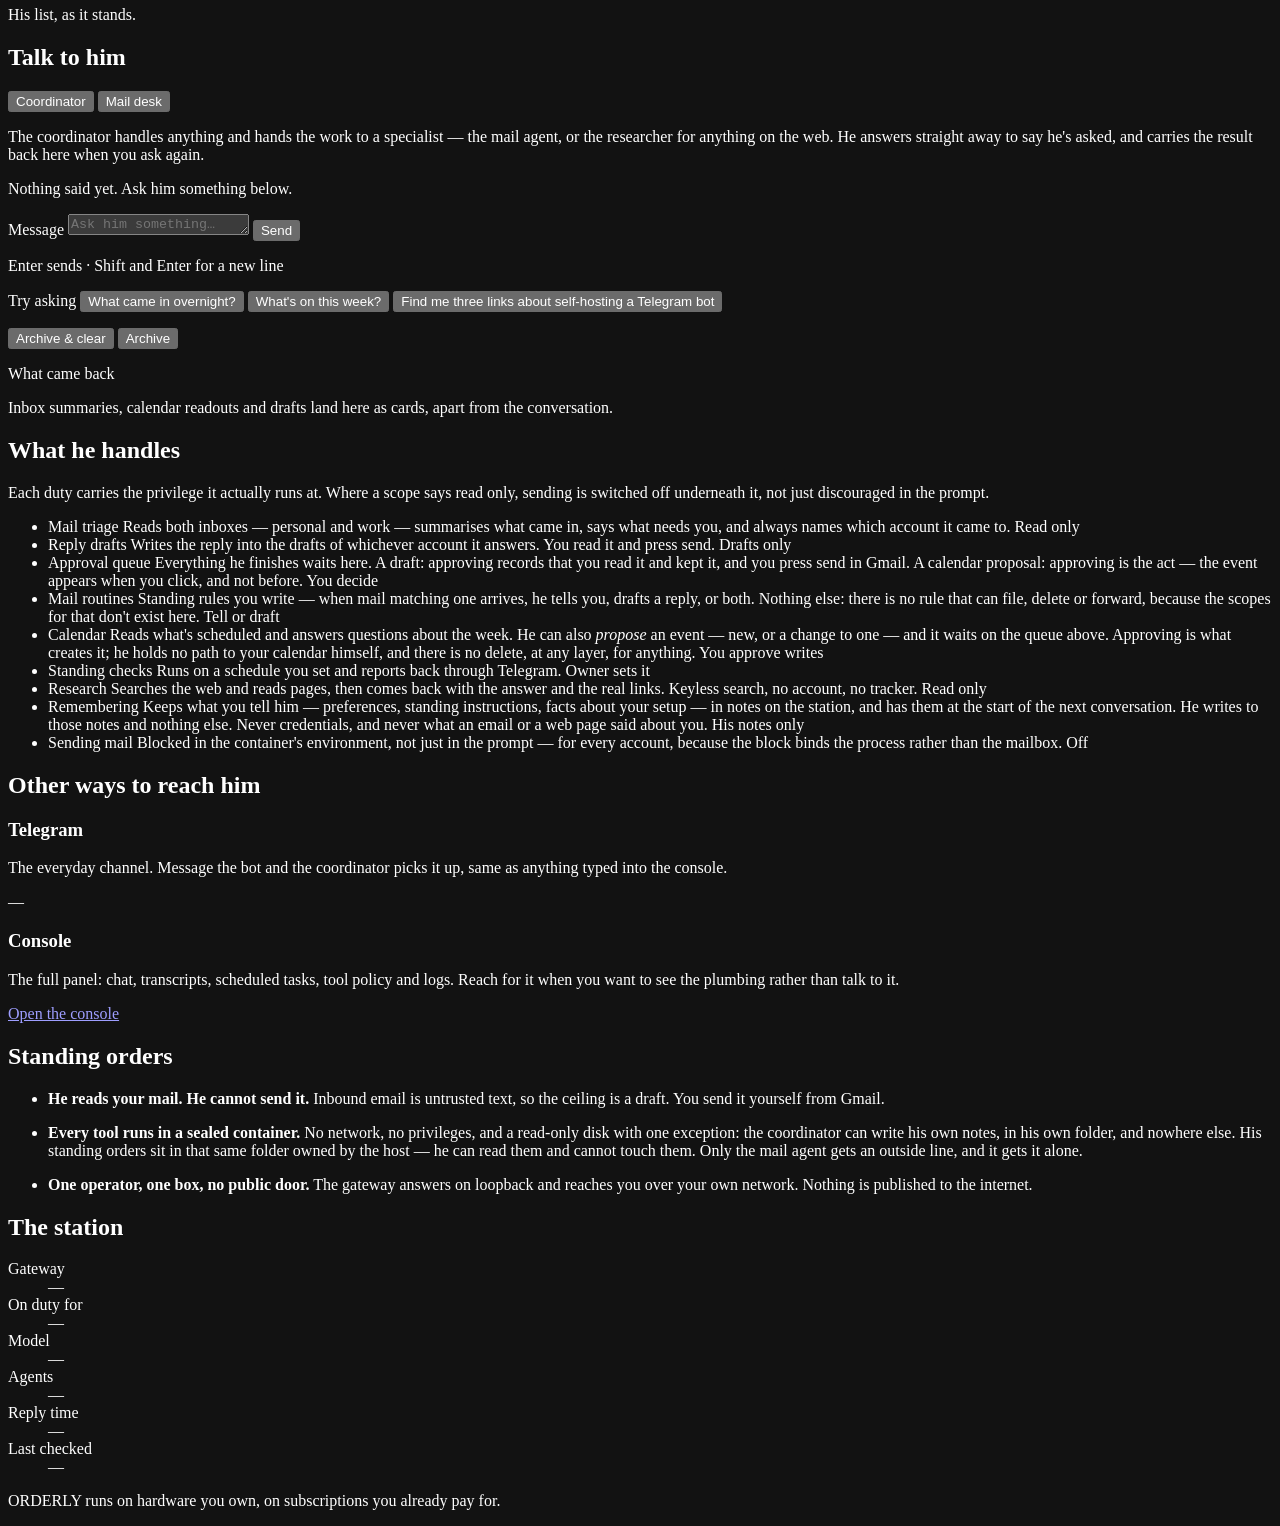
==== commit d4b296c9: "v0.3.0: named persistent agents (create/manage on the desk, per-agent chat threads, credential-free " ====
--- a/web/public/index.html
+++ b/web/public/index.html
@@ -20,6 +20,7 @@
       <nav class="nav" aria-label="Sections">
         <a class="nav__link is-here" href="/" aria-current="page">Station</a>
         <a class="nav__link" href="/dashboard">Dashboard</a>
+        <a class="nav__link" href="/agents">Agents</a>
         <a class="nav__link" href="/orchestration">Orchestration</a>
         <a class="nav__link" href="/settings">Settings</a>
       </nav>
